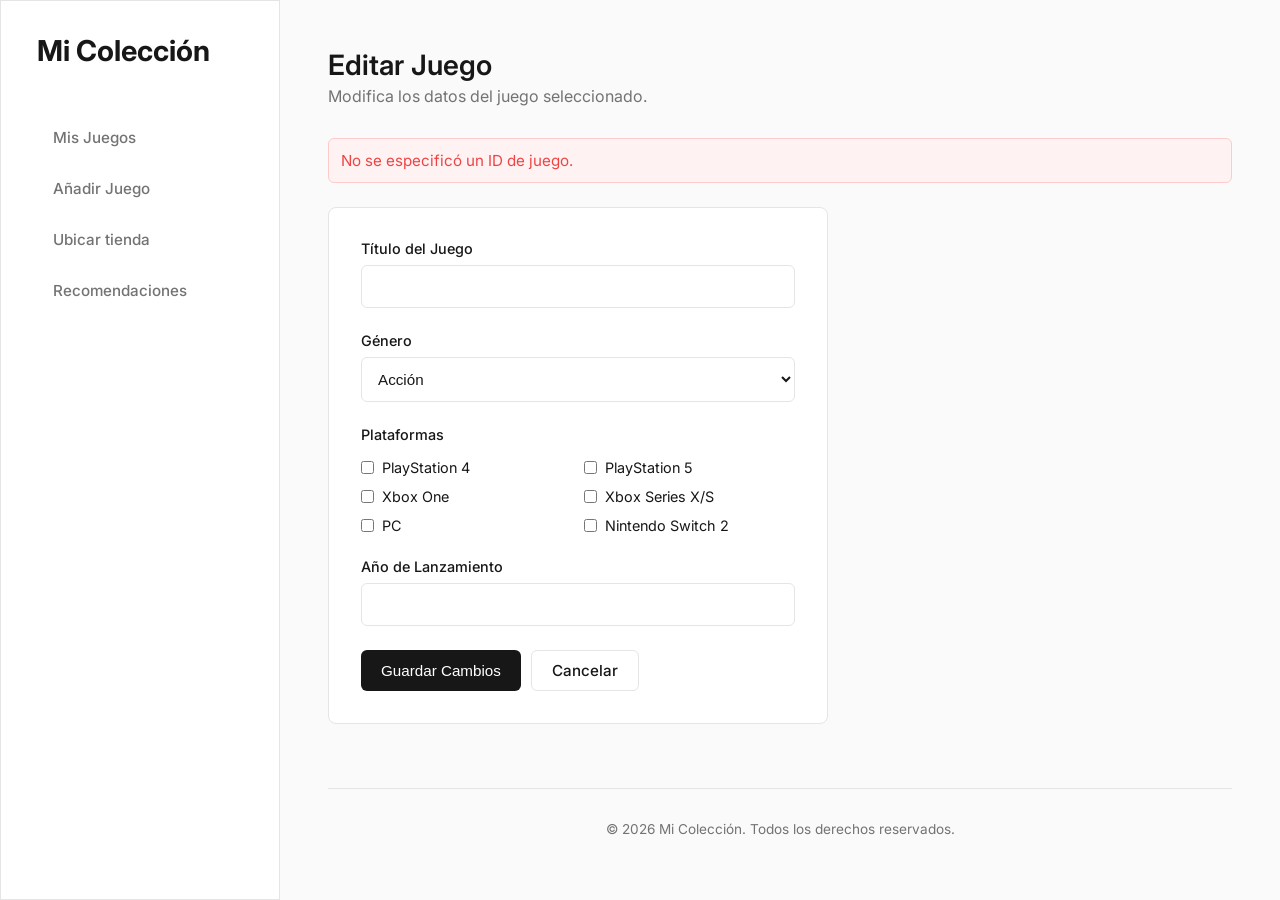
==== editar.html @ 2fc3dbf6 "feat: Add comprehensive game collection management with CRUD operations, search, and dedicated edit " ====
<!DOCTYPE html>
<html lang="es">

<head>
    <meta charset="UTF-8">
    <meta name="viewport" content="width=device-width, initial-scale=1.0">
    <title>Editar Juego - Mi Colección</title>
    <link rel="stylesheet" href="css/style.css">
    <link rel='stylesheet' href='https://cdn-uicons.flaticon.com/2.1.0/uicons-regular-rounded/css/uicons-regular-rounded.css'>
    <link href="https://fonts.googleapis.com/css2?family=Inter:wght@400;500;600;700&display=swap" rel="stylesheet">
    <style>
        .nav-btn { text-decoration: none; display: flex; align-items: center; }
    </style>
</head>

<body>
    <div class="app-container">
        <aside class="sidebar glass-panel">
            <div class="logo">
                <span class="icon"><i class="fi fi-rr-gamepad"></i></span>
                <h2>Mi Colección</h2>
            </div>
            <nav class="nav-menu">
                <a href="index.html" class="nav-btn">
                    <span class="icon"><i class="fi fi-rr-book-alt"></i></span> Mis Juegos
                </a>
                <a href="agregar.html" class="nav-btn">
                    <span class="icon"><i class="fi fi-rr-add"></i></span> Añadir Juego
                </a>
                <a href="tiendas.html" class="nav-btn">
                    <span class="icon"><i class="fi fi-rr-marker"></i></span> Ubicar tienda
                </a>
                <a href="recomendaciones.html" class="nav-btn">
                    <span class="icon"><i class="fi fi-rr-star"></i></span> Recomendaciones
                </a>
            </nav>
        </aside>

        <main class="main-content">
            <section class="view-section active">
                <header class="section-header">
                    <h1>Editar Juego</h1>
                    <p>Modifica los datos del juego seleccionado.</p>
                </header>

                <div id="load-error" class="error-msg hidden"></div>

                <div class="card-container form-card glass-panel">
                    <form id="edit-form">
                        <input type="hidden" id="edit-id" name="id">

                        <div class="form-group">
                            <label for="edit-title">Título del Juego</label>
                            <input type="text" id="edit-title" name="title">
                        </div>

                        <div class="form-group">
                            <label for="edit-genre">Género</label>
                            <select id="edit-genre" name="genre">
                                <option value="Acción">Acción</option>
                                <option value="Aventura">Aventura</option>
                                <option value="RPG">RPG</option>
                                <option value="Deportes">Deportes</option>
                                <option value="Estrategia">Estrategia</option>
                                <option value="Shooter">Shooter</option>
                                <option value="Plataformas">Plataformas</option>
                                <option value="Puzzle">Puzzle</option>
                                <option value="Conducción">Conducción</option>
                                <option value="Terror">Terror</option>
                                <option value="Otros">Otros</option>
                            </select>
                        </div>

                        <div class="form-group">
                            <label>Plataformas</label>
                            <div class="checkbox-group">
                                <label class="checkbox-label"><input type="checkbox" name="platforms[]" value="PlayStation 4"> PlayStation 4</label>
                                <label class="checkbox-label"><input type="checkbox" name="platforms[]" value="PlayStation 5"> PlayStation 5</label>
                                <label class="checkbox-label"><input type="checkbox" name="platforms[]" value="Xbox One"> Xbox One</label>
                                <label class="checkbox-label"><input type="checkbox" name="platforms[]" value="Xbox Series X/S"> Xbox Series X/S</label>
                                <label class="checkbox-label"><input type="checkbox" name="platforms[]" value="PC"> PC</label>
                                <label class="checkbox-label"><input type="checkbox" name="platforms[]" value="Nintendo Switch 2"> Nintendo Switch 2</label>
                            </div>
                        </div>

                        <div class="form-group">
                            <label for="edit-release_year">Año de Lanzamiento</label>
                            <input type="number" id="edit-release_year" name="release_year">
                        </div>

                        <div id="edit-error" class="error-msg hidden"></div>
                        <div id="edit-success" class="success-msg hidden"></div>

                        <div style="display: flex; gap: 10px; margin-top: 1rem;">
                            <button type="submit" class="btn-primary" id="btn-guardar">Guardar Cambios</button>
                            <a href="index.html" class="btn-secondary" style="display:flex; align-items:center; text-decoration:none;">Cancelar</a>
                        </div>
                    </form>
                </div>
            </section>

            <footer class="site-footer">
                <p>&copy; 2026 Mi Colección. Todos los derechos reservados.</p>
            </footer>
        </main>
    </div>

    <script type="module" src="js/editar.js"></script>
</body>

</html>
---- css/style.css ----
:root {
    --bg-color: #fafafa;
    --sidebar-bg: #ffffff;
    --panel-bg: #ffffff;
    --text-primary: #171717;
    --text-secondary: #737373;
    --accent: #171717;
    --accent-hover: #404040;
    --error: #ef4444;
    --success: #22c55e;
    --border-color: #e5e5e5;
    --font-family: 'Inter', sans-serif;
}

* {
    margin: 0;
    padding: 0;
    box-sizing: border-box;
}

body {
    font-family: var(--font-family);
    background-color: var(--bg-color);
    color: var(--text-primary);
    overflow: hidden;
    height: 100vh;
}

/* Base Layout */
.app-container {
    display: flex;
    height: 100vh;
}

.glass-panel {
    background: var(--panel-bg);
    border: 1px solid var(--border-color);
}

/* Sidebar */
.sidebar {
    width: 280px;
    height: 100%;
    padding: 2rem 1.5rem;
    display: flex;
    flex-direction: column;
    border-right: 1px solid var(--border-color);
    background: var(--sidebar-bg);
}

.logo {
    display: flex;
    align-items: center;
    gap: 12px;
    margin-bottom: 3rem;
    font-size: 1.2rem;
    font-weight: 700;
    color: var(--text-primary);
}

.icon { font-size: 1.5rem; }

.nav-menu {
    display: flex;
    flex-direction: column;
    gap: 8px;
}

.nav-btn {
    display: flex;
    align-items: center;
    gap: 12px;
    padding: 12px 16px;
    background: transparent;
    border: none;
    color: var(--text-secondary);
    font-size: 0.95rem;
    font-weight: 500;
    text-align: left;
    cursor: pointer;
    border-radius: 6px;
    transition: all 0.2s ease;
}

.nav-btn:hover {
    background: var(--bg-color);
    color: var(--text-primary);
}

.nav-btn.active {
    background: #f4f4f5;
    color: var(--text-primary);
    font-weight: 600;
}

/* Main Content Area */
.main-content {
    flex: 1;
    padding: 3rem;
    overflow-y: auto;
}

.view-section { display: none; }
.view-section.active {
    display: block;
    animation: fadeIn 0.3s ease-out forwards;
}

@keyframes fadeIn {
    from { opacity: 0; transform: translateY(5px); }
    to { opacity: 1; transform: translateY(0); }
}

.section-header { margin-bottom: 2rem; }
.section-header h1 { font-size: 1.75rem; color: var(--text-primary); margin-bottom: 4px; font-weight: 600; }
.section-header p { color: var(--text-secondary); font-size: 1rem; }

.actions { margin-bottom: 2rem; }

/* Buttons */
.btn-primary, .btn-secondary {
    padding: 10px 20px;
    border: none;
    border-radius: 6px;
    font-weight: 500;
    font-size: 0.95rem;
    cursor: pointer;
    transition: all 0.2s;
}

.btn-primary {
    background: var(--accent);
    color: #ffffff;
}

.btn-primary:hover {
    background: var(--accent-hover);
}

.btn-secondary {
    background: #ffffff;
    color: var(--text-primary);
    border: 1px solid var(--border-color);
}
.btn-secondary:hover {
    background: #f4f4f5;
}

/* Forms */
.form-card { width: 100%; max-width: 500px; padding: 2rem; border-radius: 8px; }

.form-group { margin-bottom: 1.5rem; display: flex; flex-direction: column; gap: 8px; }

.form-group label { font-size: 0.9rem; font-weight: 500; color: var(--text-primary); }

.form-group input, .form-group select {
    background: #ffffff;
    border: 1px solid var(--border-color);
    padding: 12px;
    border-radius: 6px;
    color: var(--text-primary);
    font-size: 0.95rem;
    transition: all 0.2s ease;
}

.checkbox-group {
    display: grid;
    grid-template-columns: repeat(auto-fill, minmax(140px, 1fr));
    gap: 12px;
    margin-top: 8px;
}

.checkbox-label {
    display: flex;
    align-items: center;
    gap: 8px;
    font-size: 0.9rem;
    cursor: pointer;
    font-weight: 400 !important;
}

.checkbox-label input[type="checkbox"] {
    width: auto;
    padding: 0;
    margin: 0;
    cursor: pointer;
}

.form-group input[type="text"]:focus, 
.form-group input[type="number"]:focus, 
.form-group select:focus { 
    outline: none; 
    border-color: var(--accent); 
}

.error-msg, .success-msg { padding: 12px; border-radius: 6px; margin-bottom: 1.5rem; font-size: 0.95rem; }
.error-msg { background: #fef2f2; color: var(--error); border: 1px solid #fecaca; }
.success-msg { background: #f0fdf4; color: var(--success); border: 1px solid #bbf7d0; }
.hidden { display: none; }

/* Grid & Cards */
.games-grid { display: grid; grid-template-columns: repeat(auto-fill, minmax(280px, 1fr)); gap: 1.5rem; }

.game-card {
    background: var(--panel-bg);
    border: 1px solid var(--border-color);
    border-radius: 8px;
    padding: 1.5rem;
    transition: transform 0.2s, box-shadow 0.2s;
    display: flex;
    flex-direction: column;
    gap: 8px;
}

.game-card:hover { transform: translateY(-2px); box-shadow: 0 4px 12px rgba(0, 0, 0, 0.05); }

.game-card h3 { color: var(--text-primary); font-size: 1.15rem; font-weight: 600; margin-bottom: 2px; }
.game-card .tag { display: inline-block; padding: 4px 8px; border-radius: 4px; font-size: 0.75rem; font-weight: 500; background: #f4f4f5; color: var(--text-primary); width: fit-content; border: 1px solid var(--border-color); }
.game-card .meta { color: var(--text-secondary); font-size: 0.85rem; }
.game-card .rating { display: inline-flex; align-items: center; gap: 4px; color: var(--text-primary); font-weight: 600; font-size: 0.9rem; margin-top: 4px; }
.game-card img { width: 100%; border-radius: 6px; margin-bottom: 12px; aspect-ratio: 16/9; object-fit: cover; border: 1px solid var(--border-color); }

.card-actions { display: flex; gap: 8px; margin-top: auto; padding-top: 12px; border-top: 1px solid var(--border-color); }
.btn-sm { padding: 6px 10px; font-size: 0.8rem; border: none; border-radius: 4px; cursor: pointer; transition: background 0.2s; font-weight: 500;}
.btn-edit { background: #e5e5e5; color: var(--text-primary); }
.btn-edit:hover { background: #d4d4d4; }
.btn-delete { background: #fee2e2; color: var(--error); }
.btn-delete:hover { background: #fecaca; }

/* Modal */
.modal-overlay { position: fixed; top: 0; left: 0; width: 100vw; height: 100vh; background: rgba(0,0,0,0.5); display: flex; align-items: center; justify-content: center; z-index: 100; }
.modal-overlay.hidden { display: none; }

/* Map Config */
.map-card { width: 100%; padding: 1.5rem; border-radius: 8px; background: #ffffff; border: 1px solid var(--border-color); }
.map-container { position: relative; width: 100%; overflow: hidden; border-radius: 6px; border: 1px solid var(--border-color); }
.map-container iframe { width: 100%; display: block; }

/* Footer */
.site-footer {
    margin-top: 4rem;
    padding-top: 2rem;
    border-top: 1px solid var(--border-color);
    text-align: center;
    color: var(--text-secondary);
    font-size: 0.85rem;
}
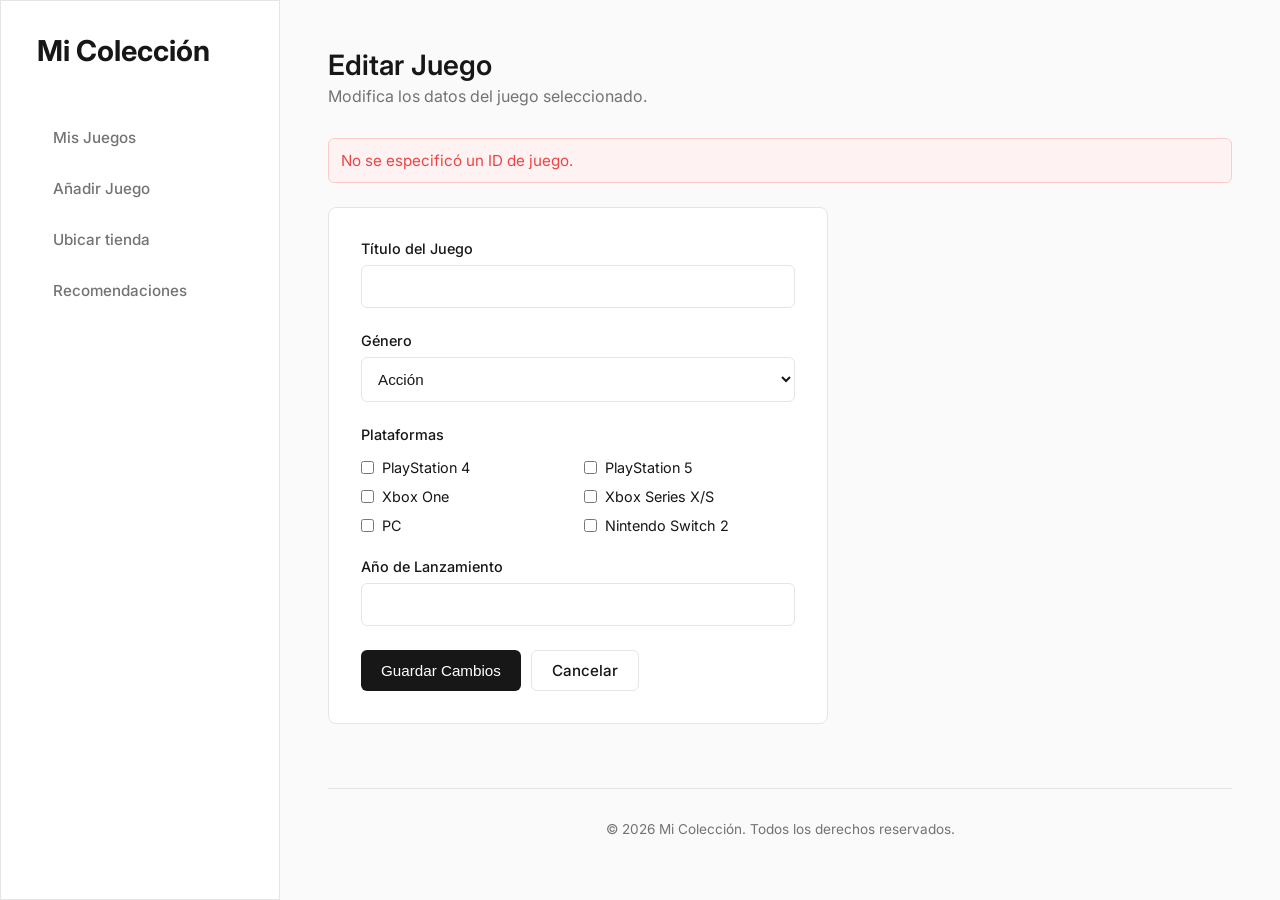
==== commit ff33c06d: "feat: Implement CRUD operations for game collection with new JavaScript utilities and a PHP database" ====
--- a/editar.html
+++ b/editar.html
@@ -74,12 +74,12 @@
                         <div class="form-group">
                             <label>Plataformas</label>
                             <div class="checkbox-group">
-                                <label class="checkbox-label"><input type="checkbox" name="platforms[]" value="PlayStation 4"> PlayStation 4</label>
-                                <label class="checkbox-label"><input type="checkbox" name="platforms[]" value="PlayStation 5"> PlayStation 5</label>
-                                <label class="checkbox-label"><input type="checkbox" name="platforms[]" value="Xbox One"> Xbox One</label>
-                                <label class="checkbox-label"><input type="checkbox" name="platforms[]" value="Xbox Series X/S"> Xbox Series X/S</label>
-                                <label class="checkbox-label"><input type="checkbox" name="platforms[]" value="PC"> PC</label>
-                                <label class="checkbox-label"><input type="checkbox" name="platforms[]" value="Nintendo Switch 2"> Nintendo Switch 2</label>
+                                <label class="checkbox-label"><input type="checkbox" name="platforms[]" data-name="platforms" value="PlayStation 4"> PlayStation 4</label>
+                                <label class="checkbox-label"><input type="checkbox" name="platforms[]" data-name="platforms" value="PlayStation 5"> PlayStation 5</label>
+                                <label class="checkbox-label"><input type="checkbox" name="platforms[]" data-name="platforms" value="Xbox One"> Xbox One</label>
+                                <label class="checkbox-label"><input type="checkbox" name="platforms[]" data-name="platforms" value="Xbox Series X/S"> Xbox Series X/S</label>
+                                <label class="checkbox-label"><input type="checkbox" name="platforms[]" data-name="platforms" value="PC"> PC</label>
+                                <label class="checkbox-label"><input type="checkbox" name="platforms[]" data-name="platforms" value="Nintendo Switch 2"> Nintendo Switch 2</label>
                             </div>
                         </div>
 
